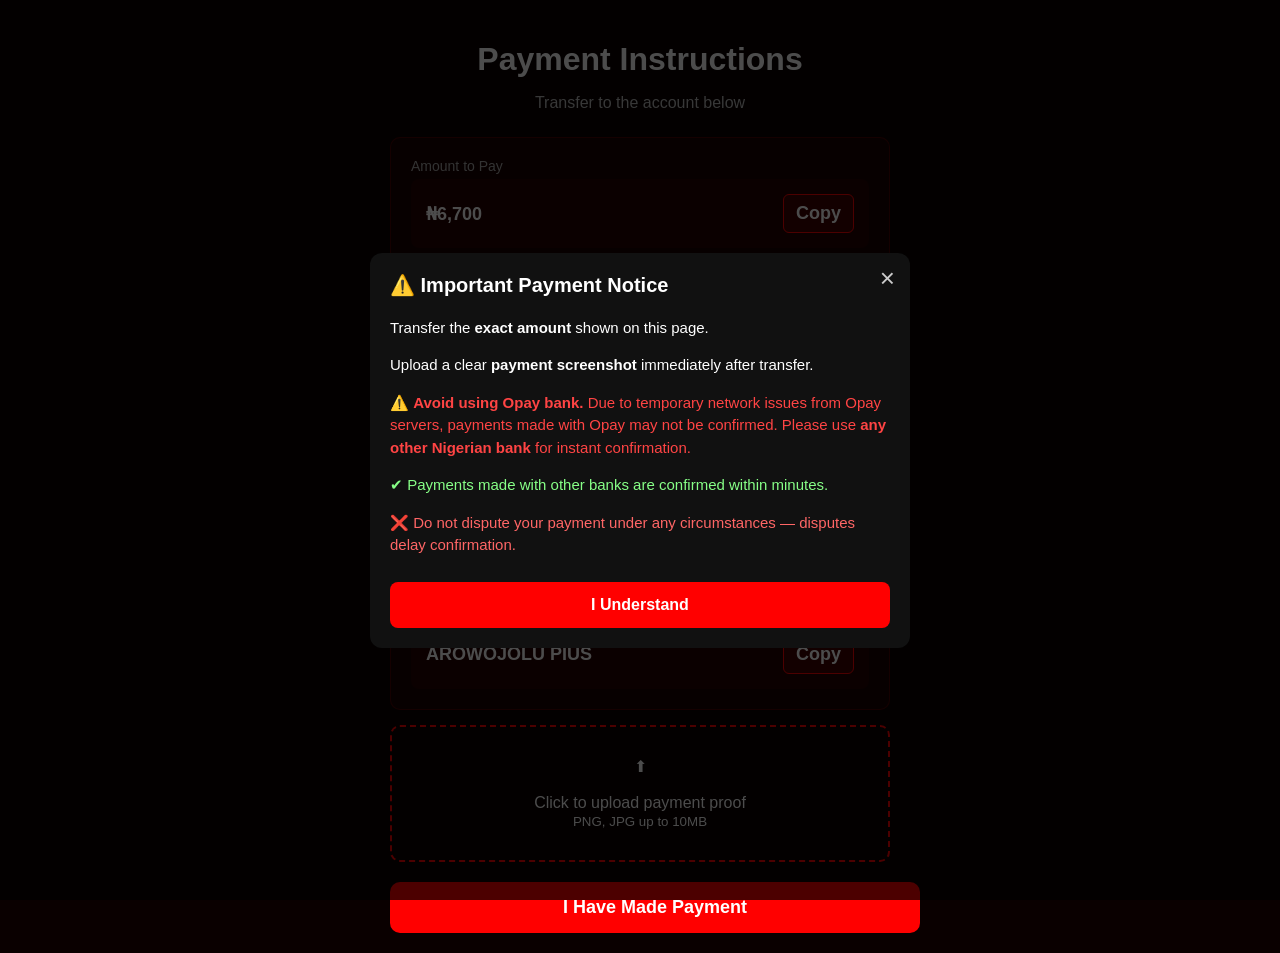
==== payment-instructions.html @ e4fdd4f4 "Add files via upload" ====
<!DOCTYPE html>
<html lang="en">
<head>
<meta charset="UTF-8">
<meta name="viewport" content="width=device-width, initial-scale=1.0">
<title>Payment Instructions</title>

<style>
    body {
        margin: 0;
        padding: 0;
        background: #0a0000;
        font-family: Arial, sans-serif;
        color: #fff;
    }

    .container {
        width: 90%;
        max-width: 500px;
        margin: auto;
        padding: 20px;
    }

    h1 {
        text-align: center;
        margin-bottom: 5px;
    }

    p.subtext {
        text-align: center;
        color: #bbbbbb;
        margin-bottom: 25px;
    }

    .card {
        background: #1a0000;
        padding: 20px;
        border-radius: 10px;
        margin-bottom: 15px;
        border: 1px solid rgba(255,0,0,0.2);
    }

    .label {
        color: #aaaaaa;
        font-size: 14px;
        margin-bottom: 5px;
    }

    .value-box {
        display: flex;
        justify-content: space-between;
        align-items: center;
        background: #250000;
        padding: 15px;
        border-radius: 8px;
        font-size: 18px;
        font-weight: bold;
    }

    .copy-btn {
        background: #400000;
        padding: 8px 12px;
        border-radius: 6px;
        cursor: pointer;
        border: 1px solid red;
        transition: 0.2s;
    }

    .copy-btn:hover {
        background: #5a0000;
    }

    .upload-box {
        border: 2px dashed red;
        border-radius: 10px;
        padding: 30px;
        text-align: center;
        margin-top: 10px;
        cursor: pointer;
        transition: 0.2s;
    }

    .upload-box:hover {
        background: #150000;
    }

    input[type="file"] {
        display: none;
    }

    .button {
        width: 100%;
        background: red;
        padding: 15px;
        text-align: center;
        font-size: 18px;
        border-radius: 10px;
        margin-top: 20px;
        cursor: pointer;
        font-weight: bold;
        transition: 0.2s;
    }

    .button:hover {
        background: #d40000;
    }

</style>
</head>
<body>

<div class="container">
    <h1>Payment Instructions</h1>
    <p class="subtext">Transfer to the account below</p>

    <!-- Amount -->
    <div class="card">
        <div class="label">Amount to Pay</div>
        <div class="value-box">
            ₦6,700
            <div class="copy-btn" onclick="copyText('6700')">Copy</div>
        </div>
    </div>

    <!-- Bank Name -->
    <div class="card">
        <div class="label">Bank Name</div>
        <div class="value-box">
            Moniepoint MFB
            <div class="copy-btn" onclick="copyText('Moniepoint MFB')">Copy</div>
        </div>
    </div>

    <!-- Account Number -->
    <div class="card">
        <div class="label">Account Number</div>
        <div class="value-box">
            5136743923
            <div class="copy-btn" onclick="copyText('5136743923')">Copy</div>
        </div>
    </div>

    <!-- Account Name -->
    <div class="card">
        <div class="label">Account Name</div>
        <div class="value-box">
            AROWOJOLU PIUS
            <div class="copy-btn" onclick="copyText('AROWOJOLU PIUS')">Copy</div>
        </div>
    </div>

    <!-- Upload Screenshot -->
    <label for="upload">
        <div class="upload-box" id="uploadBox">
            ⬆ <br><br>
            Click to upload payment proof<br>
            <small>PNG, JPG up to 10MB</small>
        </div>
    </label>
    <input type="file" id="upload" accept="image/*">

    <div class="button">I Have Made Payment</div>
</div>

<!-- PAYMENT NOTICE MODAL -->
<div id="paymentModal" class="modal">
    <div class="modal-content">

        <span class="close" onclick="closeModal()">&times;</span>

        <div class="modal-header">
            ⚠️ Important Payment Notice
        </div>

        <ul class="modal-list">
            <li>Transfer the <b>exact amount</b> shown on this page.</li>

            <li>Upload a clear <b>payment screenshot</b> immediately after transfer.</li>

            <li class="warning">
                ⚠️ <b>Avoid using Opay bank.</b>  
                Due to temporary network issues from Opay servers, payments made with Opay may not be confirmed.  
                Please use <b>any other Nigerian bank</b> for instant confirmation.
            </li>

            <li class="success">
                ✔ Payments made with other banks are confirmed within minutes.
            </li>

            <li class="error">
                ❌ Do not dispute your payment under any circumstances — disputes delay confirmation.
            </li>
        </ul>

        <button class="modal-btn" onclick="closeModal()">I Understand</button>
    </div>
</div>

<style>
    /* Background overlay */
    .modal {
        position: fixed;
        top: 0;
        left: 0;
        width: 100%;
        height: 100%;
        background: rgba(0, 0, 0, 0.7);
        display: flex;
        justify-content: center;
        align-items: center;
        z-index: 9999;
        animation: fadeIn 0.3s ease;
    }

    @keyframes fadeIn {
        from { opacity: 0; }
        to { opacity: 1; }
    }

    /* Modal box */
    .modal-content {
        width: 90%;
        max-width: 500px;
        background: #111111;
        padding: 20px;
        border-radius: 12px;
        position: relative;
        animation: popup 0.3s ease;
        color: #fff;
    }

    @keyframes popup {
        from { transform: scale(0.8); opacity: 0; }
        to { transform: scale(1); opacity: 1; }
    }

    .modal-header {
        font-size: 20px;
        font-weight: bold;
        margin-bottom: 20px;
        display: flex;
        align-items: center;
        gap: 8px;
    }

    .modal-list {
        list-style: none;
        padding: 0;
        font-size: 15px;
        line-height: 1.5;
    }

    .modal-list li {
        margin-bottom: 15px;
    }

    .warning {
        color: #ff4444;
    }

    .success {
        color: #87ff87;
    }

    .error {
        color: #ff6666;
    }

    .modal-btn {
        width: 100%;
        padding: 14px;
        background: red;
        border: none;
        border-radius: 8px;
        color: #fff;
        font-weight: bold;
        font-size: 16px;
        cursor: pointer;
        margin-top: 10px;
    }

    .modal-btn:hover {
        background: #c40000;
    }

    .close {
        position: absolute;
        right: 15px;
        top: 10px;
        font-size: 26px;
        cursor: pointer;
        color: #ccc;
    }

    .close:hover {
        color: #fff;
    }
</style>

<script>
    function copyText(text) {
        navigator.clipboard.writeText(text);
        alert("Copied: " + text);
    }

    document.getElementById("upload").addEventListener("change", function() {
        const file = this.files[0];
        if (!file) return;

        // Display uploaded file name
        document.getElementById("uploadBox").innerHTML =
            "Uploaded: <b>" + file.name + "</b>";
    });

    // auto-show payment notice on page load
    window.addEventListener('DOMContentLoaded', () => {
        document.getElementById("paymentModal").style.display = "flex";
    });

    function closeModal() {
        document.getElementById("paymentModal").style.display = "none";
    }

    // Handle "I Have Made Payment" button click
    document.querySelector('.button').addEventListener('click', () => {
        window.location.href = 'processing.html?next=confirmed';
    });
</script>

</body>
</html>
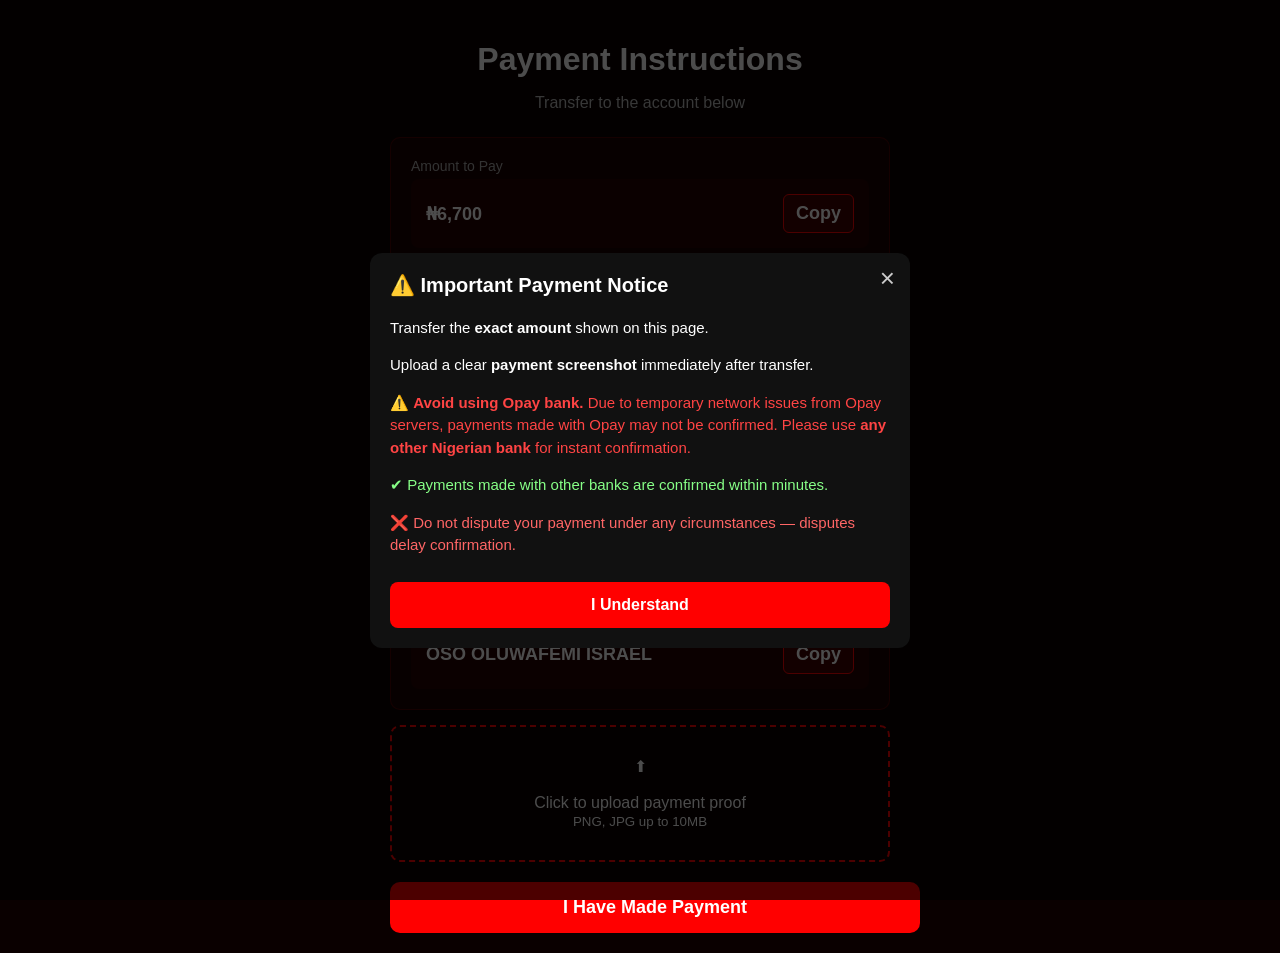
==== commit b8970cc1: "Update payment instructions with new bank details" ====
--- a/payment-instructions.html
+++ b/payment-instructions.html
@@ -126,7 +126,7 @@
     <div class="card">
         <div class="label">Bank Name</div>
         <div class="value-box">
-            Moniepoint MFB
+            KUDA MFB
             <div class="copy-btn" onclick="copyText('Moniepoint MFB')">Copy</div>
         </div>
     </div>
@@ -135,7 +135,7 @@
     <div class="card">
         <div class="label">Account Number</div>
         <div class="value-box">
-            5136743923
+            2084226356
             <div class="copy-btn" onclick="copyText('5136743923')">Copy</div>
         </div>
     </div>
@@ -144,7 +144,7 @@
     <div class="card">
         <div class="label">Account Name</div>
         <div class="value-box">
-            AROWOJOLU PIUS
+            OSO OLUWAFEMI ISRAEL
             <div class="copy-btn" onclick="copyText('AROWOJOLU PIUS')">Copy</div>
         </div>
     </div>
@@ -328,4 +328,4 @@
 </script>
 
 </body>
-</html>+</html>
